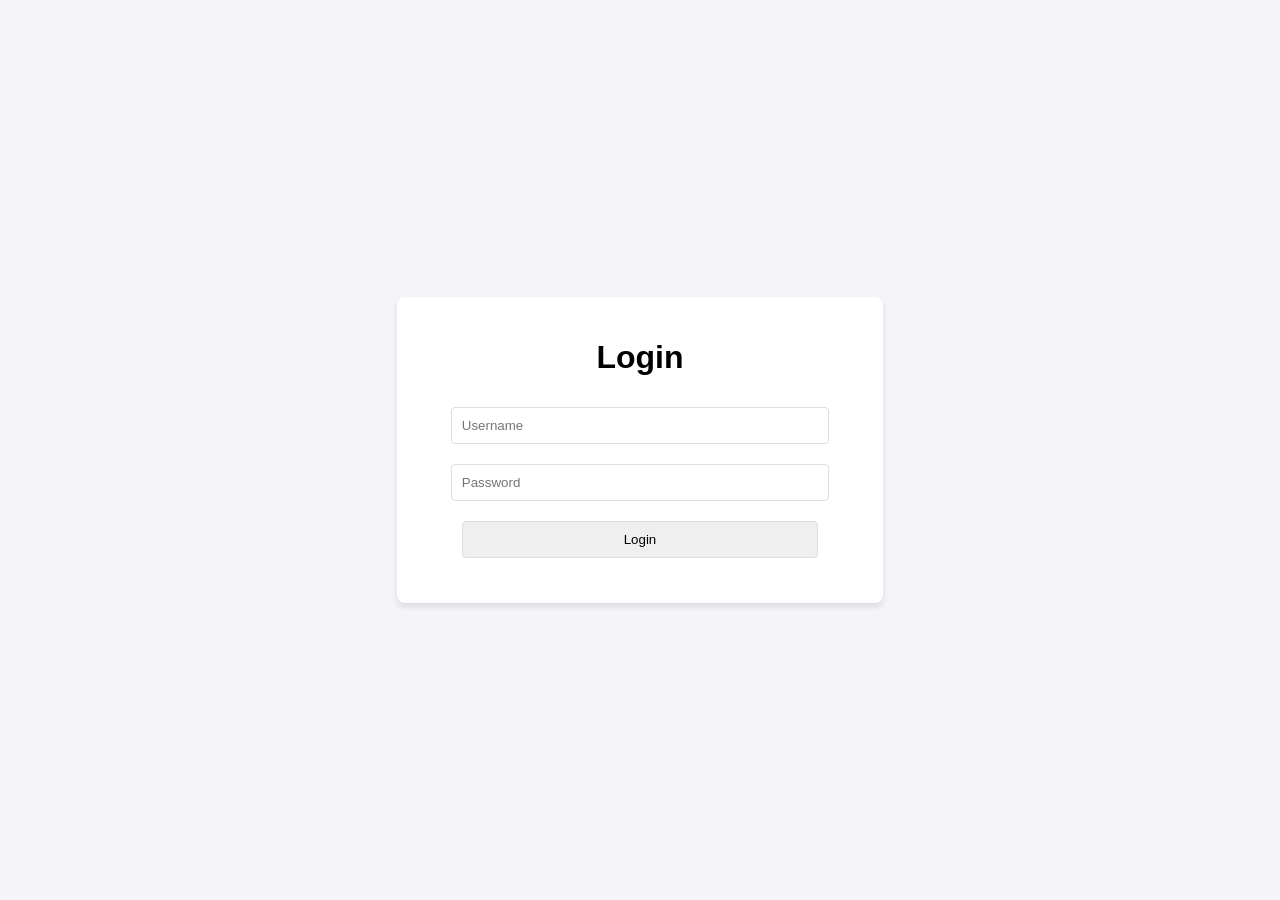
==== home.html @ 70ebf238 "first" ====
<!DOCTYPE html>
<html lang="en">

<head>
    <meta charset="UTF-8">
    <meta name="viewport" content="width=device-width, initial-scale=1.0">
    <title>Home</title>
    <link rel="stylesheet" href="style.css">
</head>

<body>
    <div class="container">
        <h1>Welcome to the App</h1>
        <div id="apiData">
            <h2>API Data</h2>
            <ul id="dataList"></ul>
        </div>
        <button id="viewLogs">View Logs</button>
    </div>
    <script src="script.js"></script>
</body>

</html>
---- style.css ----
body {
    font-family: Arial, sans-serif;
    margin: 0;
    padding: 0;
    display: flex;
    justify-content: center;
    align-items: center;
    height: 100vh;
    background-color: #f4f4f9;
}

.container {
    text-align: center;
    background: white;
    padding: 20px;
    border-radius: 8px;
    box-shadow: 0 4px 6px rgba(0, 0, 0, 0.1);
}

input,
button {
    margin: 10px 0;
    padding: 10px;
    width: 80%;
    border: 1px solid #ddd;
    border-radius: 4px;
}

.error {
    color: red;
    font-size: 0.9em;
}
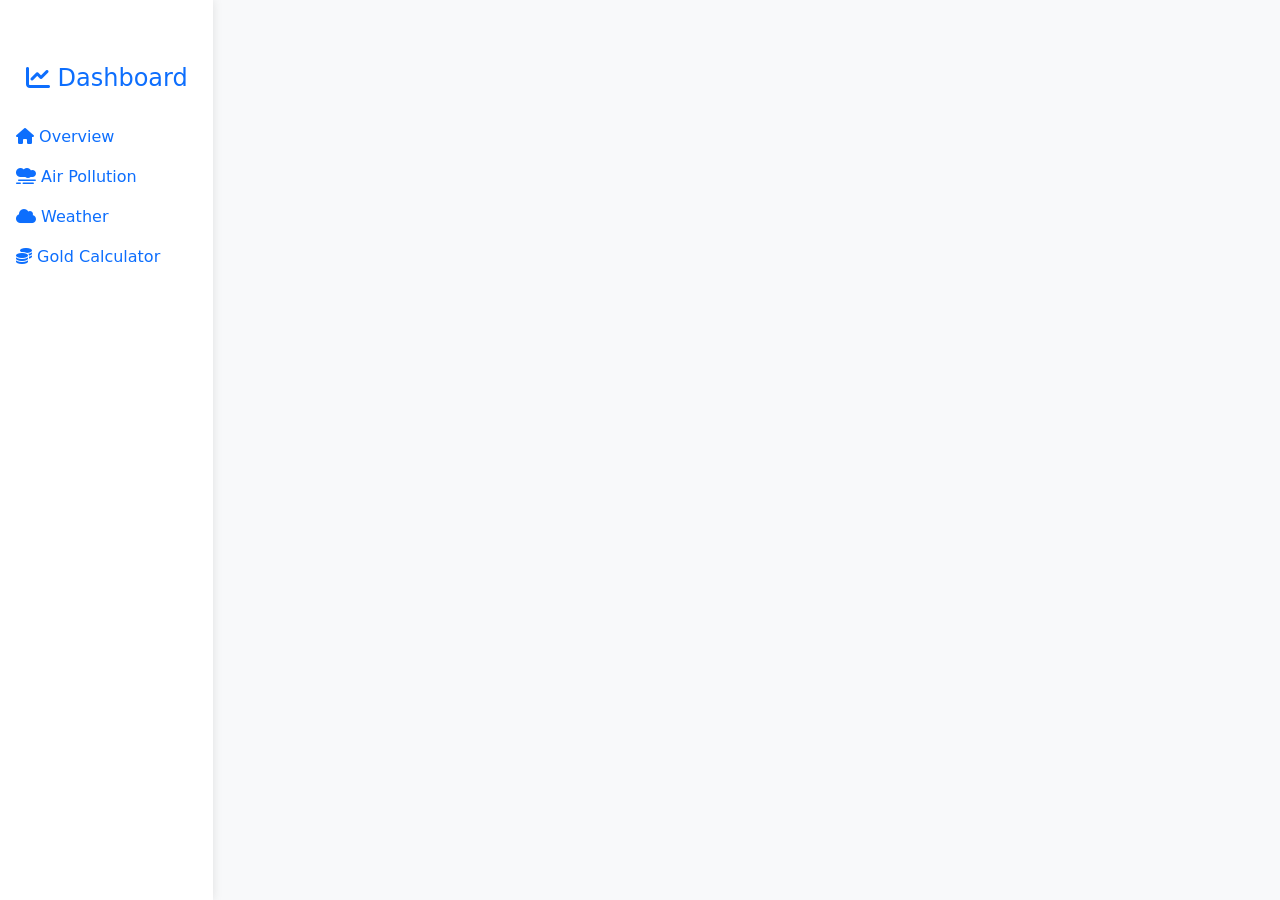
==== commit fcfdca15: "yey" ====
--- a/home.html
+++ b/home.html
@@ -4,20 +4,813 @@
 <head>
     <meta charset="UTF-8">
     <meta name="viewport" content="width=device-width, initial-scale=1.0">
-    <title>Home</title>
-    <link rel="stylesheet" href="style.css">
+    <title>Multi-Page Dashboard</title>
+    <link href="https://cdnjs.cloudflare.com/ajax/libs/bootstrap/5.3.2/css/bootstrap.min.css" rel="stylesheet">
+    <link href="https://cdnjs.cloudflare.com/ajax/libs/font-awesome/6.0.0/css/all.min.css" rel="stylesheet">
+    <link href="https://cdn.jsdelivr.net/npm/bootstrap@5.3.0-alpha3/dist/css/bootstrap.min.css" rel="stylesheet">
+
+    <style>
+        body {
+            padding-bottom: 60px;
+            background-color: #f8f9fa;
+        }
+
+        .bottom-nav {
+            position: fixed;
+            bottom: 0;
+            left: 0;
+            right: 0;
+            background: white;
+            box-shadow: 0 -2px 10px rgba(0, 0, 0, 0.1);
+            z-index: 1000;
+            padding: 8px 0;
+            display: flex;
+            justify-content: space-around;
+            align-items: center;
+        }
+
+        .bottom-nav .nav-link {
+            display: flex;
+            flex-direction: column;
+            align-items: center;
+            color: #6c757d;
+            text-decoration: none;
+            padding: 8px 16px;
+            transition: all 0.3s ease;
+            cursor: pointer;
+        }
+
+        .bottom-nav .nav-link i {
+            font-size: 1.2rem;
+            margin-bottom: 4px;
+        }
+
+        .bottom-nav .nav-link span {
+            font-size: 0.75rem;
+        }
+
+        .bottom-nav .nav-link.active {
+            color: #0d6efd;
+        }
+
+        .sidebar {
+            display: none;
+            position: fixed;
+            top: 0;
+            bottom: 0;
+            left: 0;
+            z-index: 100;
+            padding: 48px 0 0;
+            box-shadow: 0 0 10px rgba(0, 0, 0, 0.1);
+            background-color: white;
+        }
+
+        .sidebar .nav-link {
+            cursor: pointer;
+        }
+
+        .stat-card {
+            border-radius: 15px;
+            border: none;
+            box-shadow: 0 2px 4px rgba(0, 0, 0, 0.05);
+            transition: transform 0.2s;
+        }
+
+        .mobile-header {
+            padding: 1rem;
+            background: white;
+            box-shadow: 0 2px 4px rgba(0, 0, 0, 0.05);
+            margin-bottom: 1rem;
+        }
+
+        .page {
+            display: none;
+        }
+
+        .page.active {
+            display: block;
+        }
+
+        .gold-calculator {
+            max-width: 600px;
+            margin: 0 auto;
+        }
+
+        .price-display {
+            font-size: 2rem;
+            font-weight: bold;
+            color: #ffd700;
+            text-align: center;
+            padding: 1rem;
+            background: linear-gradient(145deg, #2c2c2c, #1a1a1a);
+            border-radius: 15px;
+            margin-bottom: 1.5rem;
+        }
+
+        .calculator-form {
+            background: white;
+            padding: 1.5rem;
+            border-radius: 15px;
+            box-shadow: 0 2px 4px rgba(0, 0, 0, 0.1);
+        }
+
+        .result-card {
+            background: #f8f9fa;
+            padding: 1rem;
+            border-radius: 10px;
+            margin-top: 1rem;
+        }
+
+        .weather-container {
+            max-width: 600px;
+            margin: 0 auto;
+        }
+
+        .weather-display {
+            font-size: 2rem;
+            font-weight: bold;
+            color: #4a90e2;
+            text-align: center;
+            padding: 1rem;
+            background: linear-gradient(145deg, #2c2c2c, #1a1a1a);
+            border-radius: 15px;
+            margin-bottom: 1.5rem;
+            color: white;
+        }
+
+        .weather-form {
+            background: white;
+            padding: 1.5rem;
+            border-radius: 15px;
+            box-shadow: 0 2px 4px rgba(0, 0, 0, 0.1);
+        }
+
+        .weather-result {
+            background: #f8f9fa;
+            padding: 1rem;
+            border-radius: 10px;
+            margin-top: 1rem;
+        }
+
+        .weather-icon {
+            width: 100px;
+            height: 100px;
+            margin: 0 auto;
+            display: block;
+        }
+
+        .weather-details {
+            display: grid;
+            grid-template-columns: repeat(2, 1fr);
+            gap: 1rem;
+            margin-top: 1rem;
+        }
+
+        .weather-detail-item {
+            text-align: center;
+            padding: 0.5rem;
+            background: white;
+            border-radius: 8px;
+        }
+
+        .pollution-container {
+            max-width: 600px;
+            margin: 0 auto;
+        }
+
+        .pollution-display {
+            font-size: 2rem;
+            font-weight: bold;
+            text-align: center;
+            padding: 1rem;
+            background: linear-gradient(145deg, #2c2c2c, #1a1a1a);
+            border-radius: 15px;
+            margin-bottom: 1.5rem;
+            color: white;
+        }
+
+        .pollution-form {
+            background: white;
+            padding: 1.5rem;
+            border-radius: 15px;
+            box-shadow: 0 2px 4px rgba(0, 0, 0, 0.1);
+        }
+
+        .pollution-result {
+            background: #f8f9fa;
+            padding: 1rem;
+            border-radius: 10px;
+            margin-top: 1rem;
+        }
+
+        .aqi-indicator {
+            width: 120px;
+            height: 120px;
+            border-radius: 50%;
+            display: flex;
+            align-items: center;
+            justify-content: center;
+            margin: 1rem auto;
+            color: white;
+            font-size: 2rem;
+            font-weight: bold;
+        }
+
+        .pollution-details {
+            display: grid;
+            grid-template-columns: repeat(2, 1fr);
+            gap: 1rem;
+            margin-top: 1rem;
+        }
+
+        .pollution-detail-item {
+            text-align: center;
+            padding: 0.5rem;
+            background: white;
+            border-radius: 8px;
+        }
+
+        /* AQI colors */
+        .aqi-1 {
+            background-color: #00e400;
+        }
+
+        .aqi-2 {
+            background-color: #ffff00;
+            color: black;
+        }
+
+        .aqi-3 {
+            background-color: #ff7e00;
+        }
+
+        .aqi-4 {
+            background-color: #ff0000;
+        }
+
+        .aqi-5 {
+            background-color: #8f3f97;
+        }
+
+        .log-container {
+            max-width: 800px;
+            margin: 2rem auto;
+            background: #ffffff;
+            padding: 2rem;
+            border-radius: 15px;
+            box-shadow: 0 4px 8px rgba(0, 0, 0, 0.1);
+        }
+
+        .log-table {
+            width: 100%;
+            border-collapse: collapse;
+            margin-top: 1.5rem;
+            animation: fadeIn 1s;
+        }
+
+        .log-table th,
+        .log-table td {
+            border: 1px solid #ddd;
+            padding: 12px;
+            text-align: left;
+        }
+
+        .log-table th {
+            background-color: #f4f4f4;
+            font-weight: bold;
+        }
+
+        .log-form {
+            display: flex;
+            flex-direction: column;
+            gap: 1rem;
+        }
+
+        .log-form input,
+        .log-form button {
+            padding: 0.75rem;
+            border: 1px solid #ddd;
+            border-radius: 5px;
+        }
+
+        .log-form button {
+            background-color: #007bff;
+            color: white;
+            cursor: pointer;
+            transition: background-color 0.3s;
+        }
+
+        .log-form button:hover {
+            background-color: #0056b3;
+        }
+
+        .log-message {
+            color: #28a745;
+            margin-top: 1rem;
+            animation: fadeInOut 3s;
+        }
+
+        @keyframes fadeIn {
+            from {
+                opacity: 0;
+            }
+
+            to {
+                opacity: 1;
+            }
+        }
+
+        @keyframes fadeInOut {
+            0% {
+                opacity: 0;
+            }
+
+            50% {
+                opacity: 1;
+            }
+
+            100% {
+                opacity: 0;
+            }
+        }
+
+        .action-buttons {
+            display: flex;
+            justify-content: space-between;
+            margin-top: 1.5rem;
+        }
+
+        .action-buttons button {
+            padding: 0.75rem 1.5rem;
+            border: 1px solid #ddd;
+            border-radius: 5px;
+            cursor: pointer;
+            transition: background-color 0.3s;
+        }
+
+        .action-buttons button:hover {
+            background-color: #f0f0f0;
+        }
+
+        @media (min-width: 768px) {
+            body {
+                padding-bottom: 0;
+            }
+
+            .sidebar {
+                display: block;
+            }
+
+            .bottom-nav {
+                display: none;
+            }
+
+            .mobile-header {
+                display: none;
+            }
+
+            main {
+                margin-left: 25%;
+            }
+        }
+
+        @media (max-width: 767px) {
+            .sidebar {
+                display: none;
+            }
+
+            .bottom-nav {
+                display: flex;
+            }
+
+            main {
+                margin-left: 0;
+                padding: 0 15px;
+            }
+        }
+    </style>
 </head>
 
 <body>
-    <div class="container">
-        <h1>Welcome to the App</h1>
-        <div id="apiData">
-            <h2>API Data</h2>
-            <ul id="dataList"></ul>
+    <div class="container-fluid">
+        <div class="row">
+            <!-- Sidebar -->
+            <nav class="col-md-3 col-lg-2 d-md-block bg-white sidebar collapse">
+                <div class="position-sticky pt-3">
+                    <div class="text-center mb-4">
+                        <h4 class="text-primary">
+                            <i class="fas fa-chart-line me-2"></i>Dashboard
+                        </h4>
+                    </div>
+                    <ul class="nav flex-column">
+                        <li class="nav-item">
+                            <a class="nav-link active" onclick="showPage('home')">
+                                <i class="fas fa-home"></i> Overview
+                            </a>
+                        </li>
+                        <li class="nav-item">
+                            <a class="nav-link" onclick="showPage('pollution')">
+                                <i class="fas fa-smog"></i> Air Pollution
+                            </a>
+                        </li>
+                        <li class="nav-item">
+                            <a class="nav-link" onclick="showPage('weather')">
+                                <i class="fas fa-cloud"></i> Weather
+                            </a>
+                        </li>
+                        <li class="nav-item">
+                            <a class="nav-link" onclick="showPage('gold')">
+                                <i class="fas fa-coins"></i> Gold Calculator
+                            </a>
+                        </li>
+                    </ul>
+                </div>
+            </nav>
+
+            <!-- Main content -->
+            <main class="col-md-9 ms-sm-auto col-lg-10 px-md-4">
+                <!-- Mobile Header -->
+                <div class="mobile-header d-md-none">
+                    <div class="d-flex justify-content-between align-items-center">
+                        <h5 class="mb-0" id="page-title">Overview</h5>
+                        <div class="d-flex align-items-center">
+                            <button class="btn btn-link">
+                                <i class="fas fa-search"></i>
+                            </button>
+                            <button class="btn btn-link">
+                                <i class="fas fa-bell"></i>
+                            </button>
+                        </div>
+                    </div>
+                </div>
+
+                <!-- Pollution -->
+                <div id="pollution" class="page">
+                    <div class="card">
+                        <div class="card-body">
+                            <div class="pollution-container">
+                                <div class="pollution-form">
+                                    <div class="mb-3">
+                                        <label for="cityInput" class="form-label">Enter City Name</label>
+                                        <input type="text" class="form-control" id="cityInput"
+                                            placeholder="Enter city name">
+                                    </div>
+
+                                    <button class="btn btn-primary w-100" onclick="getAirPollution()">Check Air
+                                        Quality</button>
+
+                                    <div class="pollution-result mt-3" id="pollutionResult" style="display: none;">
+                                        <div class="text-center">
+                                            <h3 id="cityName">City Name</h3>
+                                            <div id="aqiIndicator" class="aqi-indicator">--</div>
+                                            <div class="h4" id="aqiDescription">Air Quality Index</div>
+                                        </div>
+
+                                        <div class="pollution-details">
+                                            <div class="pollution-detail-item">
+                                                <div class="text-muted">Carbon Monoxide (CO)</div>
+                                                <div id="co">-- μg/m³</div>
+                                            </div>
+                                            <div class="pollution-detail-item">
+                                                <div class="text-muted">Nitrogen Dioxide (NO₂)</div>
+                                                <div id="no2">-- μg/m³</div>
+                                            </div>
+                                            <div class="pollution-detail-item">
+                                                <div class="text-muted">Ozone (O₃)</div>
+                                                <div id="o3">-- μg/m³</div>
+                                            </div>
+                                            <div class="pollution-detail-item">
+                                                <div class="text-muted">Sulfur Dioxide (SO₂)</div>
+                                                <div id="so2">-- μg/m³</div>
+                                            </div>
+                                            <div class="pollution-detail-item">
+                                                <div class="text-muted">PM2.5</div>
+                                                <div id="pm2_5">-- μg/m³</div>
+                                            </div>
+                                            <div class="pollution-detail-item">
+                                                <div class="text-muted">PM10</div>
+                                                <div id="pm10">-- μg/m³</div>
+                                            </div>
+                                        </div>
+                                    </div>
+                                </div>
+                            </div>
+                        </div>
+                    </div>
+                </div>
+
+                <!-- Weather Page -->
+                <div id="weather" class="page">
+                    <div class="card">
+                        <div class="card-body">
+                            <div class="weather-container">
+                                <div class="weather-form">
+                                    <div class="mb-3">
+                                        <label for="cityInput" class="form-label">Enter City Name</label>
+                                        <input type="text" class="form-control" id="cityInput"
+                                            placeholder="Enter city name">
+                                    </div>
+
+                                    <button class="btn btn-primary w-100" onclick="getWeather()">Get Weather</button>
+
+                                    <div class="weather-result mt-3" id="weatherResult" style="display: none;">
+                                        <div class="text-center">
+                                            <h3 id="cityName">City Name</h3>
+                                            <img id="weatherIcon" class="weather-icon" src="" alt="Weather Icon">
+                                            <div class="h2" id="temperature">--°C</div>
+                                            <div class="h4" id="weatherDescription">Weather Description</div>
+                                        </div>
+
+                                        <div class="weather-details">
+                                            <div class="weather-detail-item">
+                                                <div class="text-muted">Humidity</div>
+                                                <div id="humidity">--%</div>
+                                            </div>
+                                            <div class="weather-detail-item">
+                                                <div class="text-muted">Wind Speed</div>
+                                                <div id="windSpeed">-- m/s</div>
+                                            </div>
+                                            <div class="weather-detail-item">
+                                                <div class="text-muted">Pressure</div>
+                                                <div id="pressure">-- hPa</div>
+                                            </div>
+                                            <div class="weather-detail-item">
+                                                <div class="text-muted">Feels Like</div>
+                                                <div id="feelsLike">--°C</div>
+                                            </div>
+                                        </div>
+                                    </div>
+                                </div>
+                            </div>
+                        </div>
+                    </div>
+                </div>
+
+                <!-- Gold Page -->
+                <div id="gold" class="page">
+                    <div class="card">
+                        <div class="card-body">
+                            <div class="gold-calculator">
+                                <div class="price-display mb-4">
+                                    <small class="text-muted">Current Gold Price (per gram)</small>
+                                    <div id="currentPrice">Loading...</div>
+                                </div>
+
+                                <div class="calculator-form">
+                                    <div class="mb-3">
+                                        <label for="gramInput" class="form-label">Enter Weight (grams)</label>
+                                        <input type="number" class="form-control" id="gramInput" step="0.01" min="0"
+                                            placeholder="Enter weight in grams">
+                                    </div>
+
+                                    <div class="mb-3">
+                                        <label for="puritySelect" class="form-label">Select Gold Purity</label>
+                                        <select class="form-select" id="puritySelect">
+                                            <option value="1">24K (99.9% pure)</option>
+                                            <option value="0.91666">22K (91.67% pure)</option>
+                                            <option value="0.75">18K (75% pure)</option>
+                                            <option value="0.585">14K (58.5% pure)</option>
+                                        </select>
+                                    </div>
+
+                                    <div class="result-card mt-3" id="resultCard" style="display: none;">
+                                        <h6 class="text-muted">Calculated Price</h6>
+                                        <div class="h3" id="calculatedPrice">$0.00</div>
+                                        <small class="text-muted">Based on current market price</small>
+                                    </div>
+                                </div>
+                            </div>
+                        </div>
+                    </div>
+                </div>
+            </main>
         </div>
-        <button id="viewLogs">View Logs</button>
     </div>
-    <script src="script.js"></script>
+
+    <!-- Bottom Navigation -->
+    <nav class="bottom-nav">
+        <a class="nav-link active" onclick="showPage('home')">
+            <i class="fas fa-home"></i>
+            <span>Home</span>
+        </a>
+        <a class="nav-link" onclick="showPage('pollution')">
+            <i class="fas fa-smog"></i> Air Pollution
+        </a>
+        <a class="nav-link" onclick="showPage('weather')">
+            <i class="fas fa-cloud"></i> Weather
+        </a>
+        <a class="nav-link" onclick="showPage('gold')">
+            <i class="fas fa-coins"></i> Gold Calculator
+        </a>
+    </nav>
+
+    <script src="https://cdnjs.cloudflare.com/ajax/libs/bootstrap/5.3.2/js/bootstrap.bundle.min.js"></script>
+    <script>
+        function showPage(pageId) {
+            // Hide all pages
+            document.querySelectorAll('.page').forEach(page => {
+                page.classList.remove('active');
+            });
+
+            // Show selected page
+            document.getElementById(pageId).classList.add('active');
+
+            // Update page title
+            const titles = {
+                'home': 'Overview',
+                'pollution': 'Air Pollution',
+                'weather': 'Weather',
+                'gold': 'Gold Calculator'
+            };
+            document.getElementById('page-title').textContent = titles[pageId];
+
+            // Update active nav links
+            document.querySelectorAll('.nav-link').forEach(link => {
+                link.classList.remove('active');
+            });
+
+            // Update both sidebar and bottom nav
+            document.querySelectorAll(`.nav-link`).forEach(link => {
+                if (link.textContent.toLowerCase().includes(titles[pageId].toLowerCase())) {
+                    link.classList.add('active');
+                }
+            });
+        }
+
+        // Your API key should be properly secured in a production environment
+        const API_KEY = 'vAYlp86j4E4ukxwAk6O/ig==nereNCaAvyja6PYf';
+        let currentGoldPrice = 0;
+
+        // Function to fetch gold price
+        async function fetchGoldPrice() {
+            try {
+                const response = await fetch('https://api.api-ninjas.com/v1/goldprice?currency=USD', {
+                    headers: {
+                        'X-Api-Key': API_KEY
+                    }
+                });
+                const data = await response.json();
+
+                // Convert price per ounce to price per gram (1 troy oz = 31.1035 grams)
+                currentGoldPrice = data.price / 31.1035;
+
+                // Update the display
+                document.getElementById('currentPrice').textContent =
+                    `$${currentGoldPrice.toFixed(2)} USD`;
+            } catch (error) {
+                document.getElementById('currentPrice').textContent =
+                    'Error fetching price';
+                console.error('Error:', error);
+            }
+        }
+
+        // Function to calculate price based on weight and purity
+        function calculatePrice() {
+            const weight = parseFloat(document.getElementById('gramInput').value);
+            const purity = parseFloat(document.getElementById('puritySelect').value);
+
+            if (isNaN(weight) || weight <= 0) {
+                alert('Please enter a valid weight');
+                return;
+            }
+
+            const calculatedPrice = weight * currentGoldPrice * purity;
+            document.getElementById('resultCard').style.display = 'block';
+            document.getElementById('calculatedPrice').textContent =
+                `$${calculatedPrice.toFixed(2)} USD`;
+        }
+
+
+
+        // Fetch gold price when the page loads and every 5 minutes
+        fetchGoldPrice();
+        setInterval(fetchGoldPrice, 300000); // 5 minutes
+
+        // Auto-calculate when input changes
+        document.getElementById('gramInput')?.addEventListener('input', calculatePrice);
+        document.getElementById('puritySelect')?.addEventListener('change', calculatePrice);
+
+
+        // Your API key should be properly secured in a production environment
+        const WEATHER_API_KEY = '81f9510286b224b07e652a418af3e06e';
+
+        // Function to fetch weather data
+        async function getWeather() {
+            const city = document.getElementById('cityInput').value;
+
+            if (!city) {
+                alert('Please enter a city name');
+                return;
+            }
+
+            try {
+                const response = await fetch(`https://api.openweathermap.org/data/2.5/weather?q=${city}&appid=${WEATHER_API_KEY}&units=metric`);
+                const data = await response.json();
+
+                if (data.cod !== 200) {
+                    throw new Error(data.message);
+                }
+
+                // Update the weather display
+                document.getElementById('weatherResult').style.display = 'block';
+                document.getElementById('cityName').textContent = data.name;
+                document.getElementById('temperature').textContent = `${Math.round(data.main.temp)}°C`;
+                document.getElementById('weatherDescription').textContent = data.weather[0].description;
+                document.getElementById('humidity').textContent = `${data.main.humidity}%`;
+                document.getElementById('windSpeed').textContent = `${data.wind.speed} m/s`;
+                document.getElementById('pressure').textContent = `${data.main.pressure} hPa`;
+                document.getElementById('feelsLike').textContent = `${Math.round(data.main.feels_like)}°C`;
+
+                // Update weather icon
+                const iconCode = data.weather[0].icon;
+                document.getElementById('weatherIcon').src = `http://openweathermap.org/img/wn/${iconCode}@2x.png`;
+
+            } catch (error) {
+                alert('Error fetching weather data: ' + error.message);
+                console.error('Error:', error);
+            }
+        }
+
+        // Add event listener for Enter key in the input field
+        document.getElementById('cityInput')?.addEventListener('keypress', function (e) {
+            if (e.key === 'Enter') {
+                getWeather();
+            }
+        });
+
+        // AQI descriptions
+        const aqiDescriptions = {
+            1: 'Good',
+            2: 'Fair',
+            3: 'Moderate',
+            4: 'Poor',
+            5: 'Very Poor'
+        };
+
+        // Function to get coordinates from city name
+        async function getCoordinates(city) {
+            const response = await fetch(
+                `http://api.openweathermap.org/geo/1.0/direct?q=${city}&limit=1&appid=${WEATHER_API_KEY}`
+            );
+            const data = await response.json();
+            if (!data.length) throw new Error('City not found');
+            return { lat: data[0].lat, lon: data[0].lon, name: data[0].name };
+        }
+
+        // Function to fetch air pollution data
+        async function getAirPollution() {
+            const city = document.getElementById('cityInput').value;
+
+            if (!city) {
+                alert('Please enter a city name');
+                return;
+            }
+
+            try {
+                // First get coordinates
+                const coords = await getCoordinates(city);
+
+                // Then get air pollution data
+                const response = await fetch(
+                    `http://api.openweathermap.org/data/2.5/air_pollution?lat=${coords.lat}&lon=${coords.lon}&appid=${WEATHER_API_KEY}`
+                );
+                const data = await response.json();
+
+                // Update the display
+                document.getElementById('pollutionResult').style.display = 'block';
+                document.getElementById('cityName').textContent = coords.name;
+
+                const aqi = data.list[0].main.aqi;
+                const components = data.list[0].components;
+
+                // Update AQI indicator
+                const aqiIndicator = document.getElementById('aqiIndicator');
+                aqiIndicator.textContent = aqi;
+                aqiIndicator.className = `aqi-indicator aqi-${aqi}`;
+                document.getElementById('aqiDescription').textContent = aqiDescriptions[aqi];
+
+                // Update components
+                document.getElementById('co').textContent = `${components.co.toFixed(2)} μg/m³`;
+                document.getElementById('no2').textContent = `${components.no2.toFixed(2)} μg/m³`;
+                document.getElementById('o3').textContent = `${components.o3.toFixed(2)} μg/m³`;
+                document.getElementById('so2').textContent = `${components.so2.toFixed(2)} μg/m³`;
+                document.getElementById('pm2_5').textContent = `${components.pm2_5.toFixed(2)} μg/m³`;
+                document.getElementById('pm10').textContent = `${components.pm10.toFixed(2)} μg/m³`;
+
+            } catch (error) {
+                alert('Error fetching air pollution data: ' + error.message);
+                console.error('Error:', error);
+            }
+        }
+
+        // Add event listener for Enter key in the input field
+        document.getElementById('cityInput')?.addEventListener('keypress', function (e) {
+            if (e.key === 'Enter') {
+                getAirPollution();
+            }
+        });
+
+    </script>
 </body>
 
 </html>
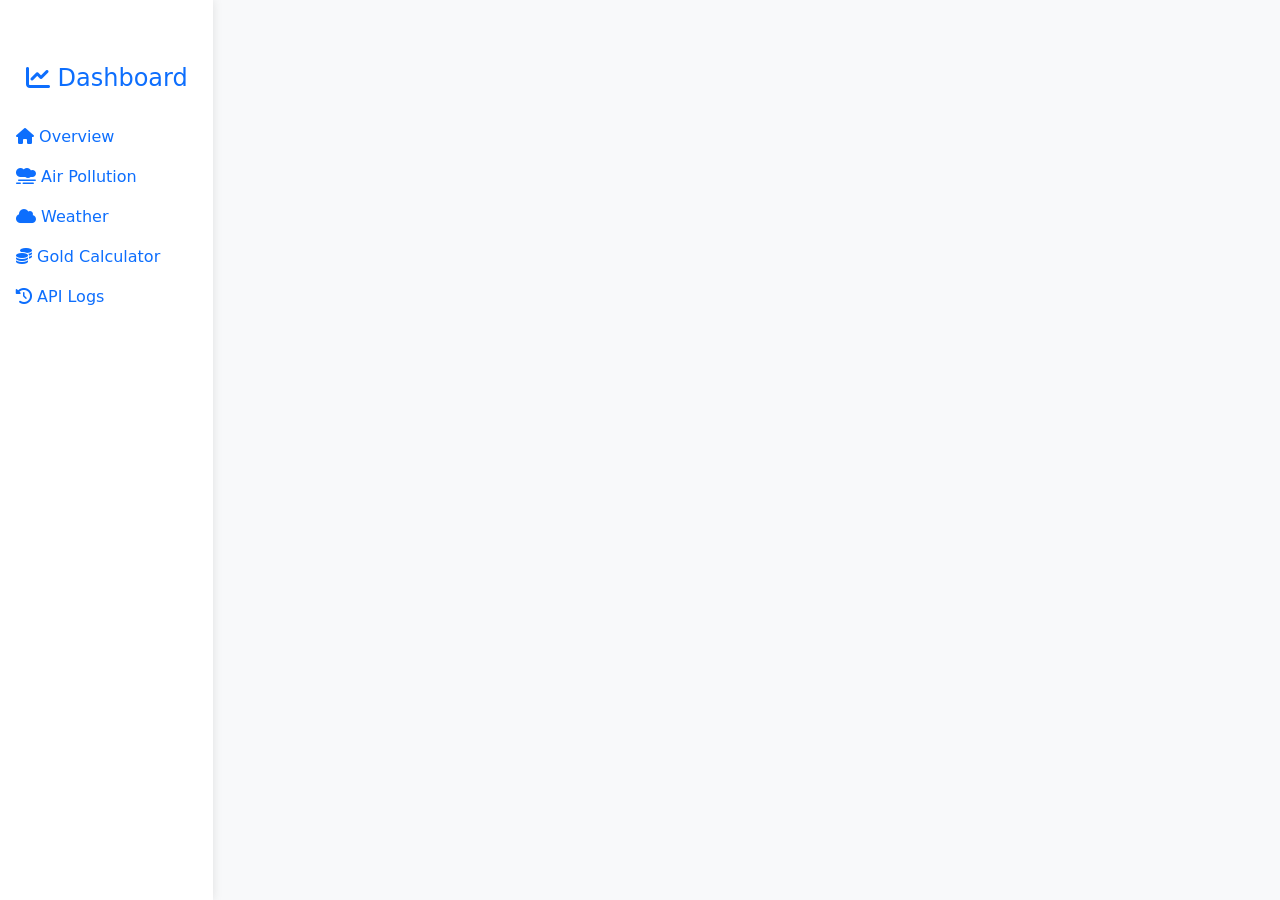
==== commit 230b7865: "letsgoooo" ====
--- a/home.html
+++ b/home.html
@@ -350,6 +350,72 @@
 
         .action-buttons button:hover {
             background-color: #f0f0f0;
+        }
+
+        .logs-container {
+            max-width: 1200px;
+            margin: 0 auto;
+            padding: 1rem;
+        }
+
+        .filters-section {
+            background: white;
+            padding: 1rem;
+            border-radius: 8px;
+            margin-bottom: 1rem;
+            box-shadow: 0 2px 4px rgba(0, 0, 0, 0.1);
+        }
+
+        .logs-table {
+            width: 100%;
+            border-collapse: collapse;
+            background: white;
+            border-radius: 8px;
+            overflow: hidden;
+            box-shadow: 0 2px 4px rgba(0, 0, 0, 0.1);
+        }
+
+        .logs-table th,
+        .logs-table td {
+            padding: 0.75rem;
+            border-bottom: 1px solid #e2e8f0;
+            text-align: left;
+        }
+
+        .logs-table th {
+            background: #f8f9fa;
+            font-weight: 600;
+            cursor: pointer;
+        }
+
+        .logs-table th:hover {
+            background: #e9ecef;
+        }
+
+        .pagination {
+            display: flex;
+            justify-content: center;
+            gap: 0.5rem;
+            margin-top: 1rem;
+        }
+
+        .pagination button {
+            padding: 0.5rem 1rem;
+            border: 1px solid #dee2e6;
+            border-radius: 4px;
+            background: white;
+            cursor: pointer;
+        }
+
+        .pagination button.active {
+            background: #007bff;
+            color: white;
+            border-color: #007bff;
+        }
+
+        .pagination button:disabled {
+            background: #e9ecef;
+            cursor: not-allowed;
         }
 
         @media (min-width: 768px) {
@@ -423,6 +489,11 @@
                                 <i class="fas fa-coins"></i> Gold Calculator
                             </a>
                         </li>
+                        <li class="nav-item">
+                            <a class="nav-link" onclick="showPage('logs')">
+                                <i class="fas fa-history"></i> API Logs
+                            </a>
+                        </li>
                     </ul>
                 </div>
             </nav>
@@ -440,6 +511,55 @@
                             <button class="btn btn-link">
                                 <i class="fas fa-bell"></i>
                             </button>
+                        </div>
+                    </div>
+                </div>
+
+                <!-- Home/Overview Page -->
+                <div id="home" class="page">
+                    <div class="row">
+                        <div class="col-md-4 mb-4">
+                            <div class="card stat-card">
+                                <div class="card-body">
+                                    <h5 class="card-title">
+                                        <i class="fas fa-cloud text-primary"></i> Weather API
+                                    </h5>
+                                    <p class="card-text">Check weather conditions for any city.</p>
+                                </div>
+                            </div>
+                        </div>
+                        <div class="col-md-4 mb-4">
+                            <div class="card stat-card">
+                                <div class="card-body">
+                                    <h5 class="card-title">
+                                        <i class="fas fa-smog text-warning"></i> Air Pollution API
+                                    </h5>
+                                    <p class="card-text">Monitor air quality indices and pollutants.</p>
+                                </div>
+                            </div>
+                        </div>
+                        <div class="col-md-4 mb-4">
+                            <div class="card stat-card">
+                                <div class="card-body">
+                                    <h5 class="card-title">
+                                        <i class="fas fa-coins text-success"></i> Gold Price API
+                                    </h5>
+                                    <p class="card-text">Calculate gold prices based on weight and purity.</p>
+                                </div>
+                            </div>
+                        </div>
+                    </div>
+                    <!-- Add summary cards or welcome message -->
+                    <div class="card">
+                        <div class="card-body">
+                            <h4>Welcome to the API Dashboard</h4>
+                            <p>Use the navigation menu to access different API features:</p>
+                            <ul>
+                                <li>Check weather conditions worldwide</li>
+                                <li>Monitor air pollution levels</li>
+                                <li>Calculate gold prices</li>
+                                <li>View API usage logs</li>
+                            </ul>
                         </div>
                     </div>
                 </div>
@@ -583,6 +703,57 @@
                         </div>
                     </div>
                 </div>
+
+                <!-- Add Logs page -->
+                <div id="logs" class="page">
+                    <div class="logs-container">
+                        <div class="filters-section">
+                            <div class="row">
+                                <div class="col-md-3">
+                                    <label for="apiFilter">API:</label>
+                                    <select id="apiFilter" class="form-control">
+                                        <option value="">All APIs</option>
+                                        <option value="gold">Gold Price</option>
+                                        <option value="weather">Weather</option>
+                                        <option value="pollution">Air Pollution</option>
+                                    </select>
+                                </div>
+                                <div class="col-md-3">
+                                    <label for="dateFrom">From:</label>
+                                    <input type="date" id="dateFrom" class="form-control">
+                                </div>
+                                <div class="col-md-3">
+                                    <label for="dateTo">To:</label>
+                                    <input type="date" id="dateTo" class="form-control">
+                                </div>
+                                <div class="col-md-3">
+                                    <button class="btn btn-primary mt-4" onclick="applyFilters()">Apply Filters</button>
+                                    <button class="btn btn-secondary mt-4" onclick="exportLogs()">Export CSV</button>
+                                </div>
+                            </div>
+                        </div>
+
+                        <table class="logs-table">
+                            <thead>
+                                <tr>
+                                    <th onclick="sortLogs('created_at')">Date/Time</th>
+                                    <th onclick="sortLogs('api_name')">API</th>
+                                    <th onclick="sortLogs('function_name')">Function</th>
+                                    <th onclick="sortLogs('user_id')">User ID</th>
+                                    <th>Request Data</th>
+                                    <th onclick="sortLogs('response_status')">Status</th>
+                                </tr>
+                            </thead>
+                            <tbody id="logsTableBody">
+                                <!-- Logs will be inserted here -->
+                            </tbody>
+                        </table>
+
+                        <div class="pagination" id="pagination">
+                            <!-- Pagination buttons will be inserted here -->
+                        </div>
+                    </div>
+                </div>
             </main>
         </div>
     </div>
@@ -602,6 +773,9 @@
         <a class="nav-link" onclick="showPage('gold')">
             <i class="fas fa-coins"></i> Gold Calculator
         </a>
+        <a class="nav-link" onclick="showPage('logs')">
+            <i class="fas fa-history"></i> API Logs
+        </a>
     </nav>
 
     <script src="https://cdnjs.cloudflare.com/ajax/libs/bootstrap/5.3.2/js/bootstrap.bundle.min.js"></script>
@@ -620,7 +794,8 @@
                 'home': 'Overview',
                 'pollution': 'Air Pollution',
                 'weather': 'Weather',
-                'gold': 'Gold Calculator'
+                'gold': 'Gold Calculator',
+                'logs': 'API Logs' // Add 'logs' to titles
             };
             document.getElementById('page-title').textContent = titles[pageId];
 
@@ -631,10 +806,15 @@
 
             // Update both sidebar and bottom nav
             document.querySelectorAll(`.nav-link`).forEach(link => {
-                if (link.textContent.toLowerCase().includes(titles[pageId].toLowerCase())) {
+                if (titles[pageId] && link.textContent.toLowerCase().includes(titles[pageId].toLowerCase())) {
                     link.classList.add('active');
                 }
             });
+
+            // Add this at the end of the function
+            if (pageId === 'logs') {
+                fetchLogs(); // Immediate refresh when showing logs
+            }
         }
 
         // Your API key should be properly secured in a production environment
@@ -651,6 +831,20 @@
                 });
                 const data = await response.json();
 
+                // Log the API call
+                await fetch('log_api.php', {
+                    method: 'POST',
+                    headers: {
+                        'Content-Type': 'application/json',
+                    },
+                    body: JSON.stringify({
+                        api_name: 'gold',
+                        function_name: 'fetchGoldPrice',
+                        request_data: JSON.stringify({ currency: 'USD' }),
+                        response_status: response.ok ? 'success' : 'error'
+                    })
+                });
+
                 // Convert price per ounce to price per gram (1 troy oz = 31.1035 grams)
                 currentGoldPrice = data.price / 31.1035;
 
@@ -658,6 +852,19 @@
                 document.getElementById('currentPrice').textContent =
                     `$${currentGoldPrice.toFixed(2)} USD`;
             } catch (error) {
+                // Log the error
+                await fetch('log_api.php', {
+                    method: 'POST',
+                    headers: {
+                        'Content-Type': 'application/json',
+                    },
+                    body: JSON.stringify({
+                        api_name: 'gold',
+                        function_name: 'fetchGoldPrice',
+                        request_data: JSON.stringify({ currency: 'USD' }),
+                        response_status: 'error'
+                    })
+                });
                 document.getElementById('currentPrice').textContent =
                     'Error fetching price';
                 console.error('Error:', error);
@@ -706,6 +913,20 @@
             try {
                 const response = await fetch(`https://api.openweathermap.org/data/2.5/weather?q=${city}&appid=${WEATHER_API_KEY}&units=metric`);
                 const data = await response.json();
+
+                // Log the API call
+                await fetch('log_api.php', {
+                    method: 'POST',
+                    headers: {
+                        'Content-Type': 'application/json',
+                    },
+                    body: JSON.stringify({
+                        api_name: 'weather',
+                        function_name: 'getWeather',
+                        request_data: JSON.stringify({ city: city }),
+                        response_status: response.ok ? 'success' : 'error'
+                    })
+                });
 
                 if (data.cod !== 200) {
                     throw new Error(data.message);
@@ -726,6 +947,19 @@
                 document.getElementById('weatherIcon').src = `http://openweathermap.org/img/wn/${iconCode}@2x.png`;
 
             } catch (error) {
+                // Log the error
+                await fetch('log_api.php', {
+                    method: 'POST',
+                    headers: {
+                        'Content-Type': 'application/json',
+                    },
+                    body: JSON.stringify({
+                        api_name: 'weather',
+                        function_name: 'getWeather',
+                        request_data: JSON.stringify({ city: city }),
+                        response_status: 'error'
+                    })
+                });
                 alert('Error fetching weather data: ' + error.message);
                 console.error('Error:', error);
             }
@@ -776,6 +1010,20 @@
                 );
                 const data = await response.json();
 
+                // Log the API call
+                await fetch('log_api.php', {
+                    method: 'POST',
+                    headers: {
+                        'Content-Type': 'application/json',
+                    },
+                    body: JSON.stringify({
+                        api_name: 'pollution',
+                        function_name: 'getAirPollution',
+                        request_data: JSON.stringify({ city: city }),
+                        response_status: response.ok ? 'success' : 'error'
+                    })
+                });
+
                 // Update the display
                 document.getElementById('pollutionResult').style.display = 'block';
                 document.getElementById('cityName').textContent = coords.name;
@@ -798,6 +1046,19 @@
                 document.getElementById('pm10').textContent = `${components.pm10.toFixed(2)} μg/m³`;
 
             } catch (error) {
+                // Log the error
+                await fetch('log_api.php', {
+                    method: 'POST',
+                    headers: {
+                        'Content-Type': 'application/json',
+                    },
+                    body: JSON.stringify({
+                        api_name: 'pollution',
+                        function_name: 'getAirPollution',
+                        request_data: JSON.stringify({ city: city }),
+                        response_status: 'error'
+                    })
+                });
                 alert('Error fetching air pollution data: ' + error.message);
                 console.error('Error:', error);
             }
@@ -810,6 +1071,145 @@
             }
         });
 
+        let currentPage = 1;
+        let currentSort = 'created_at';
+        let currentOrder = 'DESC';
+
+        // Function to fetch and display logs
+        async function fetchLogs() {
+            const apiFilter = document.getElementById('apiFilter').value;
+            const dateFrom = document.getElementById('dateFrom').value;
+            const dateTo = document.getElementById('dateTo').value;
+
+            try {
+                const response = await fetch(`get_logs.php?page=${currentPage}&sort=${currentSort}&order=${currentOrder}` +
+                    `${apiFilter ? '&api=' + apiFilter : ''}` +
+                    `${dateFrom ? '&date_from=' + dateFrom : ''}` +
+                    `${dateTo ? '&date_to=' + dateTo : ''}`
+                );
+
+                if (!response.ok) {
+                    throw new Error(`HTTP error! status: ${response.status}`);
+                }
+
+                const data = await response.json();
+
+                displayLogs(data.logs);
+                updatePagination(data.total_pages, data.current_page);
+            } catch (error) {
+                console.error('Error fetching logs:', error);
+            }
+        }
+
+        // Function to display logs in table
+        function displayLogs(logs) {
+            const tbody = document.getElementById('logsTableBody');
+            tbody.innerHTML = '';
+
+            logs.forEach(log => {
+                const row = document.createElement('tr');
+                row.innerHTML = `
+                    <td>${new Date(log.created_at).toLocaleString()}</td>
+                    <td>${log.api_name}</td>
+                    <td>${log.function_name}</td>
+                    <td>${log.user_id}</td>
+                    <td>${log.request_data}</td>
+                    <td>${log.response_status}</td>
+                `;
+                tbody.appendChild(row);
+            });
+        }
+
+        // Function to update pagination
+        function updatePagination(totalPages, currentPage) {
+            const pagination = document.getElementById('pagination');
+            pagination.innerHTML = '';
+
+            // Previous button
+            const prevButton = document.createElement('button');
+            prevButton.textContent = 'Previous';
+            prevButton.disabled = currentPage === 1;
+            prevButton.onclick = () => goToPage(currentPage - 1);
+            pagination.appendChild(prevButton);
+
+            // Page buttons
+            for (let i = 1; i <= totalPages; i++) {
+                const pageButton = document.createElement('button');
+                pageButton.textContent = i;
+                pageButton.classList.toggle('active', i === currentPage);
+                pageButton.onclick = () => goToPage(i);
+                pagination.appendChild(pageButton);
+            }
+
+            // Next button
+            const nextButton = document.createElement('button');
+            nextButton.textContent = 'Next';
+            nextButton.disabled = currentPage === totalPages;
+            nextButton.onclick = () => goToPage(currentPage + 1);
+            pagination.appendChild(nextButton);
+        }
+
+        // Function to handle page navigation
+        function goToPage(page) {
+            currentPage = page;
+            fetchLogs();
+        }
+
+        // Function to handle sorting
+        function sortLogs(column) {
+            if (currentSort === column) {
+                currentOrder = currentOrder === 'ASC' ? 'DESC' : 'ASC';
+            } else {
+                currentSort = column;
+                currentOrder = 'ASC';
+            }
+            fetchLogs();
+        }
+
+        // Function to apply filters
+        function applyFilters() {
+            currentPage = 1;
+            fetchLogs();
+        }
+
+        // Update the exportLogs function
+        function exportLogs() {
+            const apiFilter = document.getElementById('apiFilter').value;
+            const dateFrom = document.getElementById('dateFrom').value;
+            const dateTo = document.getElementById('dateTo').value;
+
+            // Build the URL with current filters
+            let url = 'export_logs.php';
+            const params = [];
+
+            if (apiFilter) params.push(`api=${encodeURIComponent(apiFilter)}`);
+            if (dateFrom) params.push(`date_from=${encodeURIComponent(dateFrom)}`);
+            if (dateTo) params.push(`date_to=${encodeURIComponent(dateTo)}`);
+
+            if (params.length > 0) {
+                url += '?' + params.join('&');
+            }
+
+            // Use direct window.location for download
+            window.location.href = url;
+        }
+
+        // Add this after the existing fetchLogs function
+        function startAutoRefresh() {
+            // Refresh logs every 5 seconds if logs page is active
+            setInterval(() => {
+                if (document.getElementById('logs').classList.contains('active')) {
+                    fetchLogs();
+                }
+            }, 5000);
+        }
+
+        // Initialize logs on page load
+        document.addEventListener('DOMContentLoaded', () => {
+            fetchLogs();
+            startAutoRefresh();
+        });
+
     </script>
 </body>
 
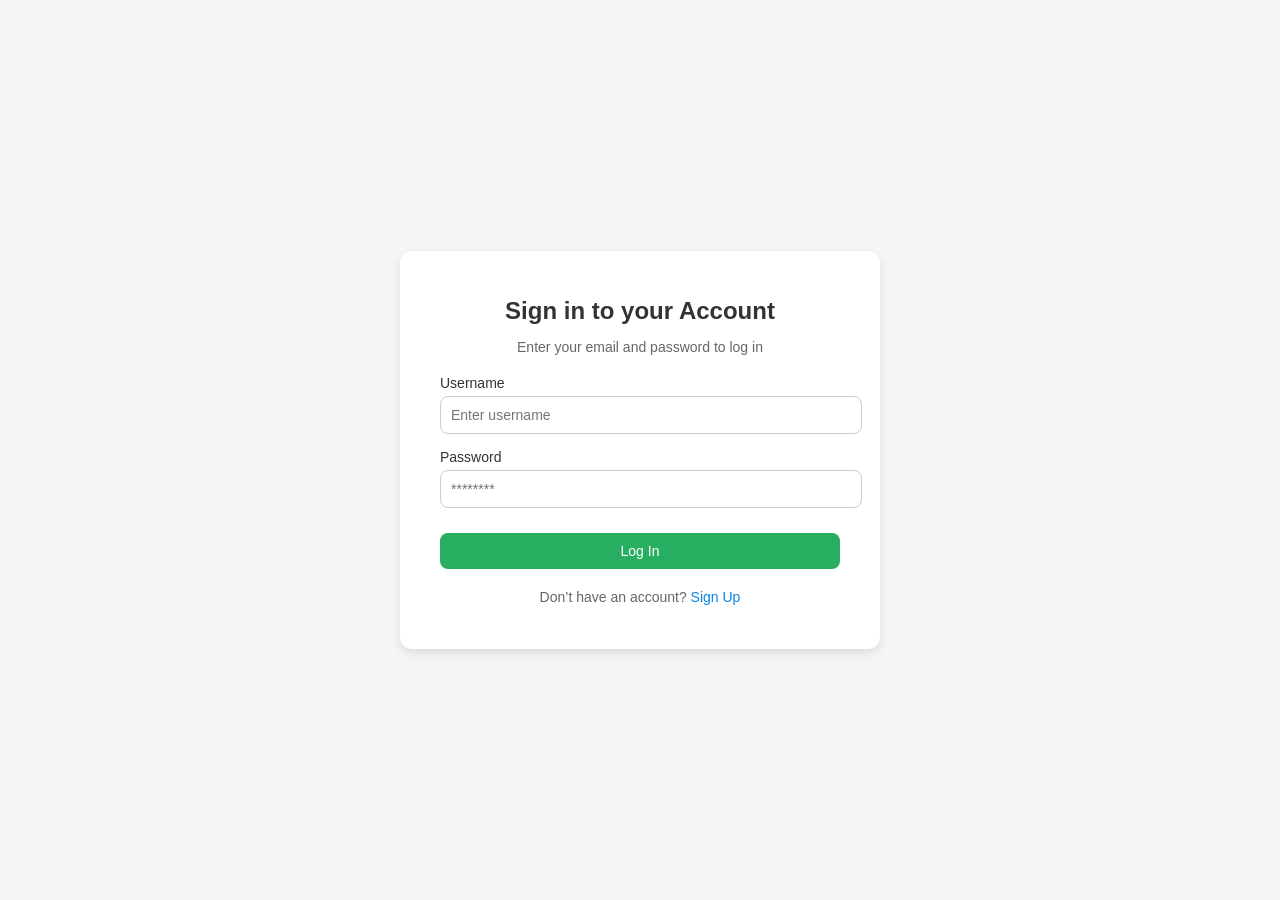
==== commit 0136c7de: "letsgoooooooo" ====
--- a/home.html
+++ b/home.html
@@ -458,6 +458,22 @@
 </head>
 
 <body>
+    <script>
+        // Add this at the start of your file, right after opening <body> tag
+        document.addEventListener('DOMContentLoaded', async () => {
+            try {
+                const response = await fetch('check_session.php');
+                const data = await response.json();
+
+                if (!data.logged_in) {
+                    window.location.href = 'index.html';
+                }
+            } catch (error) {
+                console.error('Error checking session:', error);
+                window.location.href = 'index.html';
+            }
+        });
+    </script>
     <div class="container-fluid">
         <div class="row">
             <!-- Sidebar -->
